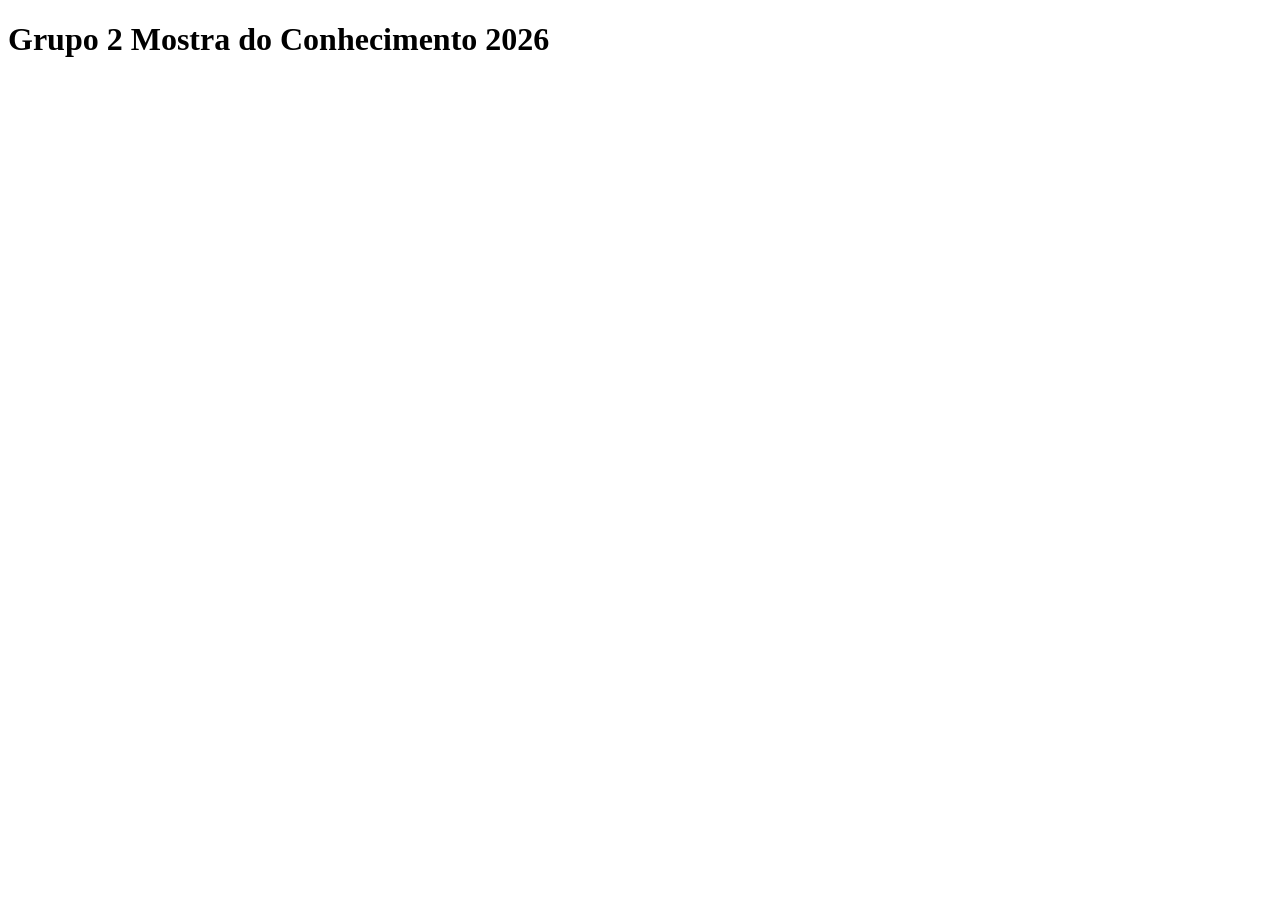
==== index.html @ dd2fbd64 "Add files via upload" ====
<!DOCTYPE html>
<html lang="en">
<head>
    <meta charset="UTF-8">
    <meta name="viewport" content="width=device-width, initial-scale=1.0">
    <title>Grupo 2 Mostra Do Conhecimento 2026</title>
</head>
<body>
    <h1>Grupo 2 Mostra do Conhecimento 2026</h1>
    
</body>
</html>
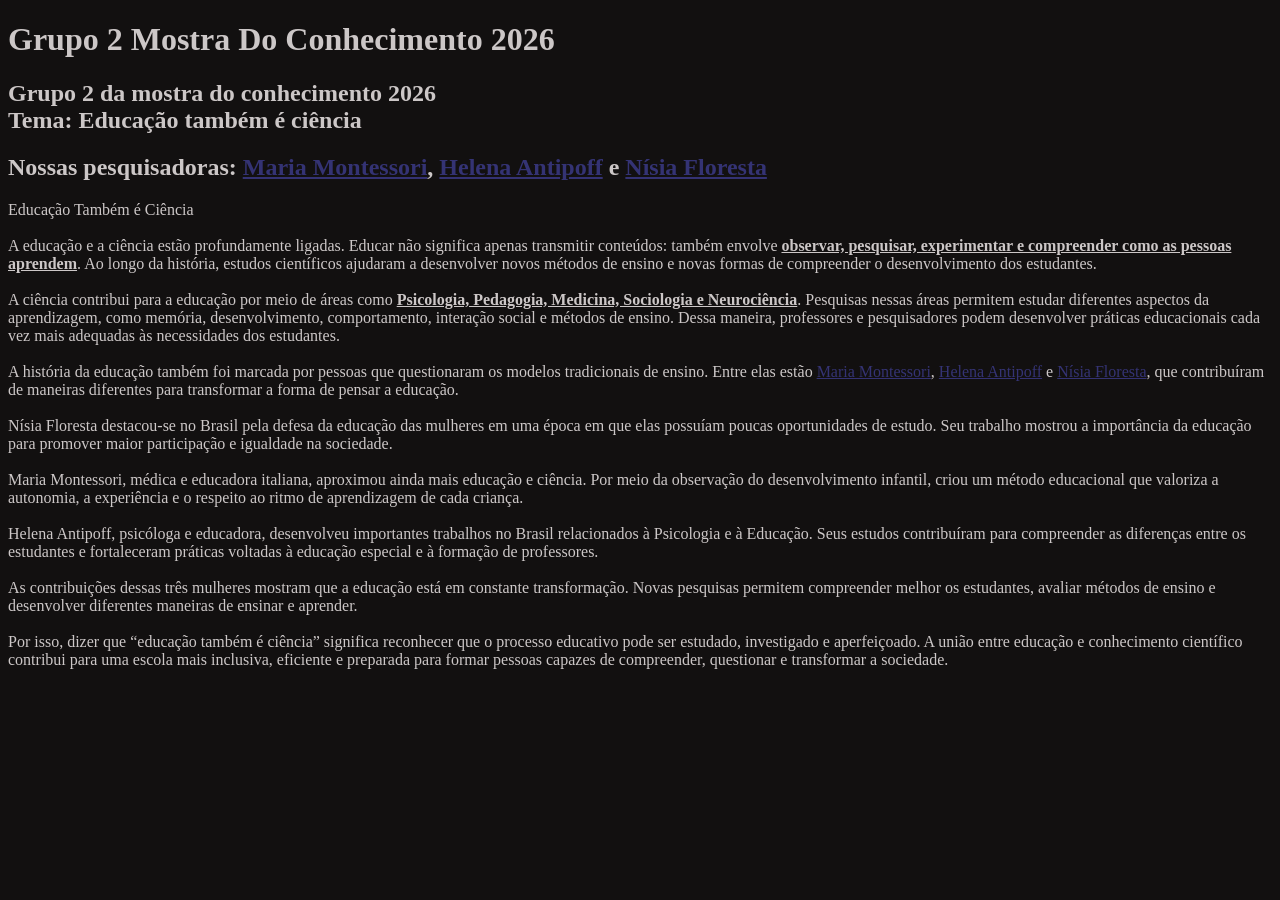
==== commit a3646413: "Add files via upload" ====
--- a/index.html
+++ b/index.html
@@ -1,12 +1,33 @@
 <!DOCTYPE html>
-<html lang="en">
+<html lang="pt-BR">
 <head>
     <meta charset="UTF-8">
     <meta name="viewport" content="width=device-width, initial-scale=1.0">
+    <link rel="stylesheet" href="style.css">
     <title>Grupo 2 Mostra Do Conhecimento 2026</title>
 </head>
 <body>
-    <h1>Grupo 2 Mostra do Conhecimento 2026</h1>
     
+    <h1>Grupo 2 Mostra Do Conhecimento 2026</h1>
+    <h2>Grupo 2 da mostra do conhecimento 2026 <br> Tema: Educação também é ciência</h2>
+    <h2>Nossas pesquisadoras: <a href="Maria.html" target="_self">Maria Montessori</a>, <a href="Helena.html" target="_self">Helena Antipoff</a> e <a href="Nisia.html" target="_self">Nísia Floresta</a></h2>
+    <p>Educação Também é Ciência<br>
+<br>
+A educação e a ciência estão profundamente ligadas. Educar não significa apenas transmitir conteúdos: também envolve <u><strong>observar, pesquisar, experimentar e compreender como as pessoas aprendem</strong></u>. Ao longo da história, estudos científicos ajudaram a desenvolver novos métodos de ensino e novas formas de compreender o desenvolvimento dos estudantes.
+<br><br>
+A ciência contribui para a educação por meio de áreas como <strong><u>Psicologia, Pedagogia, Medicina, Sociologia e Neurociência</u></strong>. Pesquisas nessas áreas permitem estudar diferentes aspectos da aprendizagem, como memória, desenvolvimento, comportamento, interação social e métodos de ensino. Dessa maneira, professores e pesquisadores podem desenvolver práticas educacionais cada vez mais adequadas às necessidades dos estudantes.
+<br><br>
+A história da educação também foi marcada por pessoas que questionaram os modelos tradicionais de ensino. Entre elas estão <a href="Maria.html" target="_self">Maria Montessori</a>, <a href="Helena.html" target="_self">Helena Antipoff</a> e <a href="Nisia.html" target="_self">Nísia Floresta</a>, que contribuíram de maneiras diferentes para transformar a forma de pensar a educação.
+<br><br>
+Nísia Floresta destacou-se no Brasil pela defesa da educação das mulheres em uma época em que elas possuíam poucas oportunidades de estudo. Seu trabalho mostrou a importância da educação para promover maior participação e igualdade na sociedade.
+<br><br>
+Maria Montessori, médica e educadora italiana, aproximou ainda mais educação e ciência. Por meio da observação do desenvolvimento infantil, criou um método educacional que valoriza a autonomia, a experiência e o respeito ao ritmo de aprendizagem de cada criança.
+<br><br>
+Helena Antipoff, psicóloga e educadora, desenvolveu importantes trabalhos no Brasil relacionados à Psicologia e à Educação. Seus estudos contribuíram para compreender as diferenças entre os estudantes e fortaleceram práticas voltadas à educação especial e à formação de professores.
+<br><br>
+As contribuições dessas três mulheres mostram que a educação está em constante transformação. Novas pesquisas permitem compreender melhor os estudantes, avaliar métodos de ensino e desenvolver diferentes maneiras de ensinar e aprender.
+<br><br>
+Por isso, dizer que “educação também é ciência” significa reconhecer que o processo educativo pode ser estudado, investigado e aperfeiçoado. A união entre educação e conhecimento científico contribui para uma escola mais inclusiva, eficiente e preparada para formar pessoas capazes de compreender, questionar e transformar a sociedade.
+</p>
 </body>
-</html>+</html>
--- a/style.css
+++ b/style.css
@@ -0,0 +1,18 @@
+@charset "UTF-8";
+
+body{
+    background-color: rgba(14, 12, 12, 0.979);
+}
+p{
+    color: rgba(236, 231, 231, 0.856);
+}
+    
+h1{
+    color: rgba(236, 231, 231, 0.856);
+}
+h2{
+    color: rgba(236, 231, 231, 0.856);
+}
+a{
+    color: rgba(58, 57, 133, 0.856);
+}
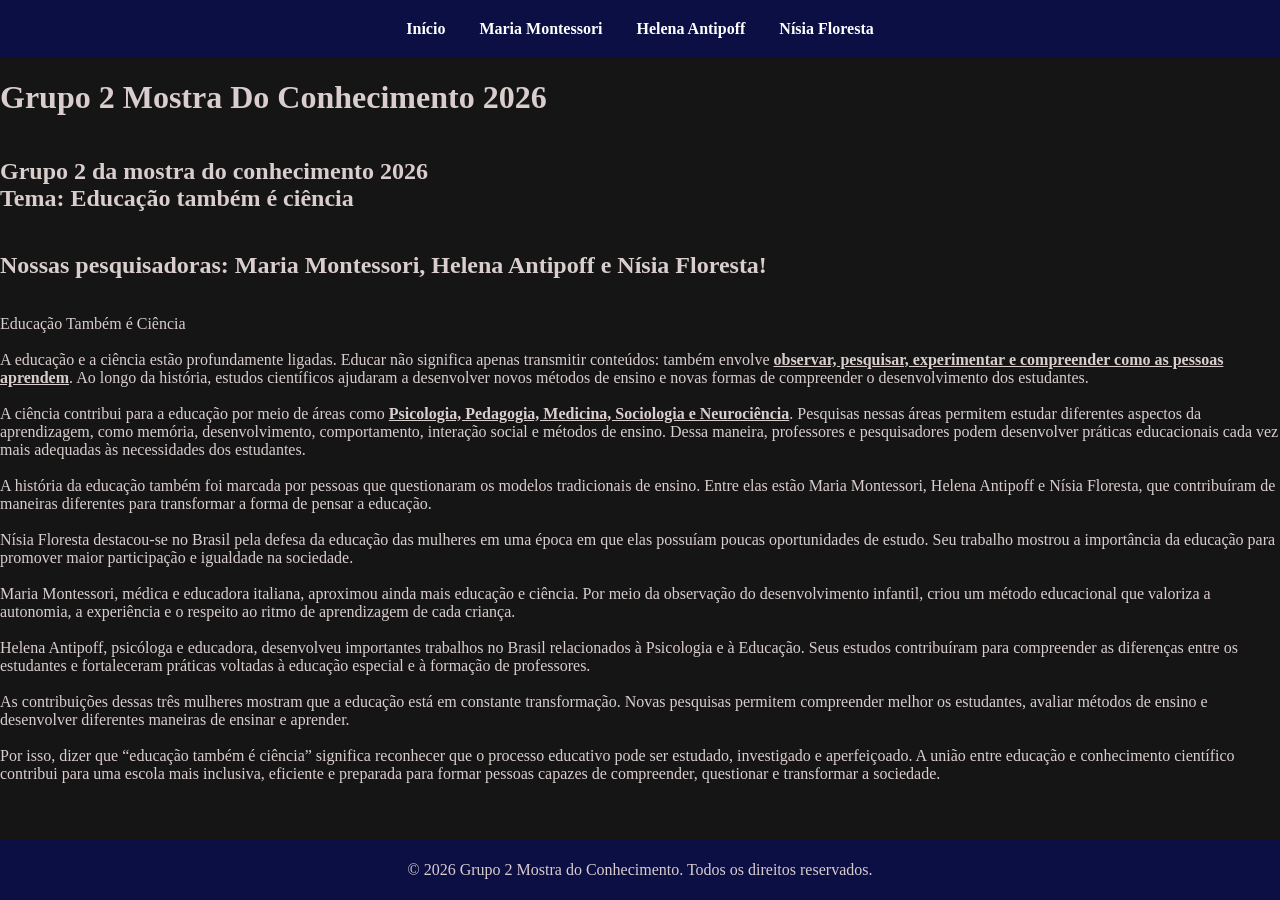
==== commit 816268e9: "Add files via upload" ====
--- a/index.html
+++ b/index.html
@@ -4,20 +4,28 @@
     <meta charset="UTF-8">
     <meta name="viewport" content="width=device-width, initial-scale=1.0">
     <link rel="stylesheet" href="style.css">
+    <link rel="icon" type="image/png" sizes="16x16"  href="/favicons/favicon-16x16.png">
+<meta name="msapplication-TileColor" content="#ffffff">
+<meta name="theme-color" content="#ffffff"  >
     <title>Grupo 2 Mostra Do Conhecimento 2026</title>
 </head>
 <body>
-    
+    <nav class="barra-topo">     
+            <a href="index.html">Início</a>
+            <a href="Maria.html">Maria Montessori</a>
+            <a href="Helena.html">Helena Antipoff</a>
+            <a href="Nisia.html">Nísia Floresta</a>
+</nav>
     <h1>Grupo 2 Mostra Do Conhecimento 2026</h1>
     <h2>Grupo 2 da mostra do conhecimento 2026 <br> Tema: Educação também é ciência</h2>
-    <h2>Nossas pesquisadoras: <a href="Maria.html" target="_self">Maria Montessori</a>, <a href="Helena.html" target="_self">Helena Antipoff</a> e <a href="Nisia.html" target="_self">Nísia Floresta</a></h2>
+    <h2>Nossas pesquisadoras: Maria Montessori, Helena Antipoff e Nísia Floresta!</h2>
     <p>Educação Também é Ciência<br>
 <br>
 A educação e a ciência estão profundamente ligadas. Educar não significa apenas transmitir conteúdos: também envolve <u><strong>observar, pesquisar, experimentar e compreender como as pessoas aprendem</strong></u>. Ao longo da história, estudos científicos ajudaram a desenvolver novos métodos de ensino e novas formas de compreender o desenvolvimento dos estudantes.
 <br><br>
 A ciência contribui para a educação por meio de áreas como <strong><u>Psicologia, Pedagogia, Medicina, Sociologia e Neurociência</u></strong>. Pesquisas nessas áreas permitem estudar diferentes aspectos da aprendizagem, como memória, desenvolvimento, comportamento, interação social e métodos de ensino. Dessa maneira, professores e pesquisadores podem desenvolver práticas educacionais cada vez mais adequadas às necessidades dos estudantes.
 <br><br>
-A história da educação também foi marcada por pessoas que questionaram os modelos tradicionais de ensino. Entre elas estão <a href="Maria.html" target="_self">Maria Montessori</a>, <a href="Helena.html" target="_self">Helena Antipoff</a> e <a href="Nisia.html" target="_self">Nísia Floresta</a>, que contribuíram de maneiras diferentes para transformar a forma de pensar a educação.
+A história da educação também foi marcada por pessoas que questionaram os modelos tradicionais de ensino. Entre elas estão Maria Montessori, Helena Antipoff e Nísia Floresta, que contribuíram de maneiras diferentes para transformar a forma de pensar a educação.
 <br><br>
 Nísia Floresta destacou-se no Brasil pela defesa da educação das mulheres em uma época em que elas possuíam poucas oportunidades de estudo. Seu trabalho mostrou a importância da educação para promover maior participação e igualdade na sociedade.
 <br><br>
@@ -29,5 +37,11 @@
 <br><br>
 Por isso, dizer que “educação também é ciência” significa reconhecer que o processo educativo pode ser estudado, investigado e aperfeiçoado. A união entre educação e conhecimento científico contribui para uma escola mais inclusiva, eficiente e preparada para formar pessoas capazes de compreender, questionar e transformar a sociedade.
 </p>
+<div class="area-final">
+<footer>
+    <p>© 2026 Grupo 2 Mostra do Conhecimento. Todos os direitos reservados.</p>
+</footer>
+</div>
 </body>
+
 </html>
--- a/style.css
+++ b/style.css
@@ -1,18 +1,97 @@
 @charset "UTF-8";
 
 body{
-    background-color: rgba(14, 12, 12, 0.979);
+    min-height: 100vh;
+    margin: 0;
+    background-color: rgb(21, 21, 22);
+    display: flex;
+    flex-direction: column;
 }
 p{
-    color: rgba(236, 231, 231, 0.856);
+    color: rgb(218, 205, 205);
+    
 }
     
 h1{
-    color: rgba(236, 231, 231, 0.856);
+    color: rgb(218, 205, 205);
 }
 h2{
-    color: rgba(236, 231, 231, 0.856);
+    color: rgb(218, 205, 205);
 }
-a{
-    color: rgba(58, 57, 133, 0.856);
+
+img{
+    border-radius: 15px;
+}
+
+.perfil {
+    width: 100%;
+    margin: 30px 0;
+    padding: 0 20px;
+    box-sizing: border-box;
+}
+
+.perfil::after {
+    content: "";
+    display: block;
+    clear: both;
+}
+
+.perfil img {
+    width: 100%;
+    height: auto;
+    max-width: 230px;
+    float: left;
+    margin: 0 30px 15px 0;
+}
+
+.texto {
+    min-width: 0;
+}
+
+@media (max-width: 600px) {
+    .perfil img {
+        width: min(230px, 100%);
+        float: none;
+        margin: 0 auto;
+        display: block;
+    }
+}
+
+
+footer {
+    width: 100%;
+    min-height: 60px;
+    margin-top: 0;
+    background-color: rgba(2, 10, 121, 0.466);
+    color: white;
+    display: flex;
+    align-items: center;
+    justify-content: center;
+    box-sizing: border-box;
+}
+
+.area-final {
+    width: 100%;
+    margin-top: auto;
+}
+
+.rodape-link {
+    color: white;
+    display: block;
+    margin: 0 0 16px;
+    text-align: center;
+}
+
+   .barra-topo {
+    background-color: rgba(2, 10, 121, 0.466);
+    padding: 20px;
+    text-align: center;
+}
+
+.barra-topo a {
+    color: white;
+    text-decoration: none;
+    margin: 15px;
+    font-weight: bold;
+    
 }
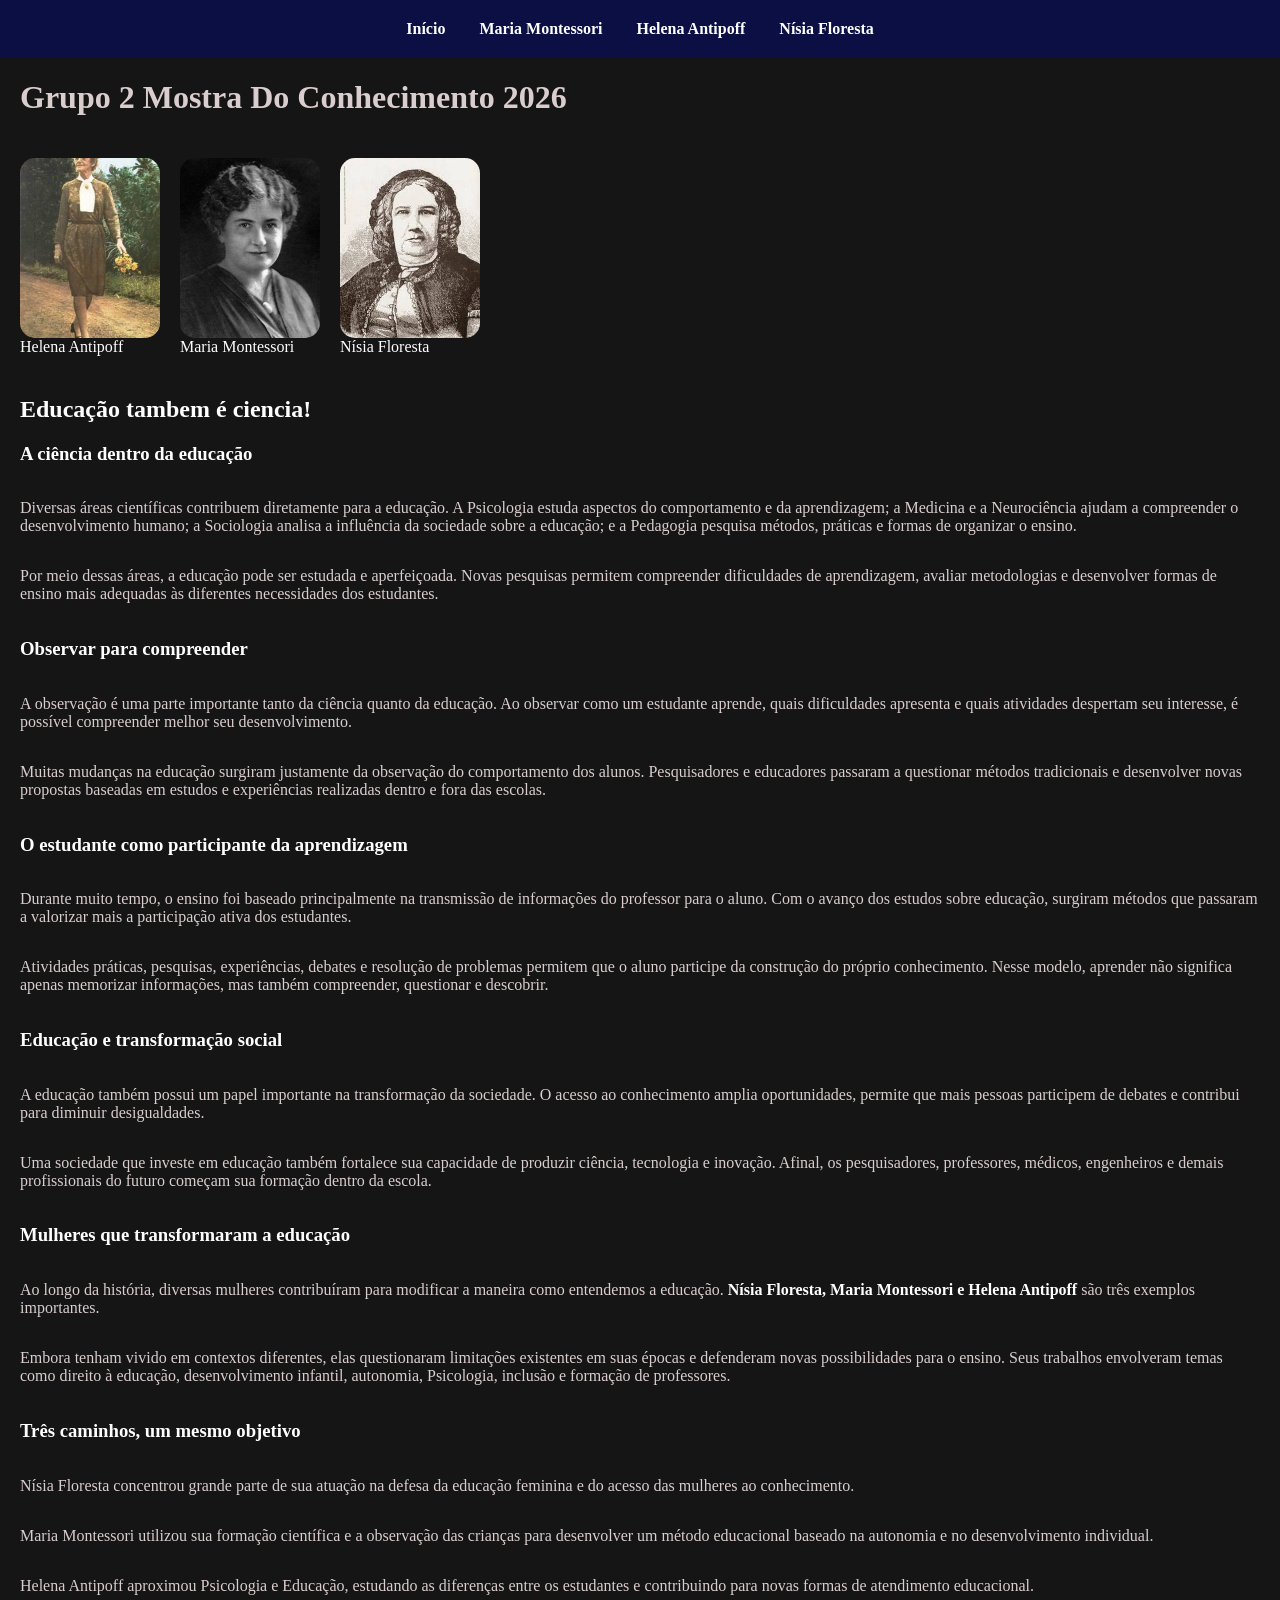
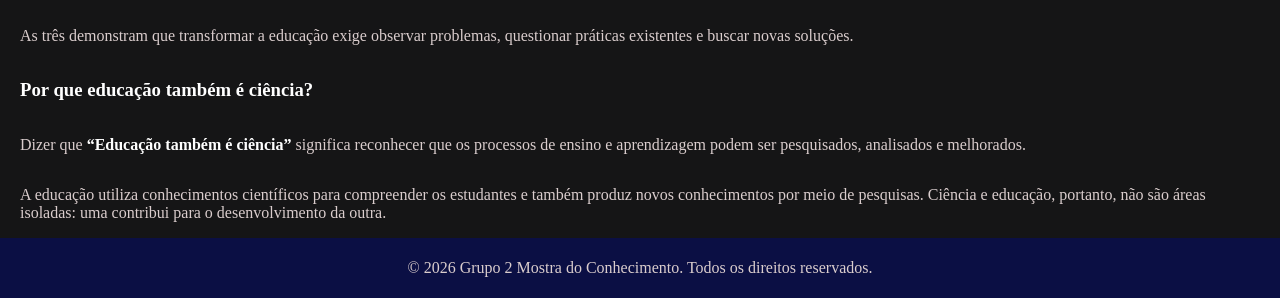
==== commit 4735506a: "Add files via upload" ====
--- a/index.html
+++ b/index.html
@@ -17,26 +17,71 @@
             <a href="Nisia.html">Nísia Floresta</a>
 </nav>
     <h1>Grupo 2 Mostra Do Conhecimento 2026</h1>
-    <h2>Grupo 2 da mostra do conhecimento 2026 <br> Tema: Educação também é ciência</h2>
-    <h2>Nossas pesquisadoras: Maria Montessori, Helena Antipoff e Nísia Floresta!</h2>
-    <p>Educação Também é Ciência<br>
-<br>
-A educação e a ciência estão profundamente ligadas. Educar não significa apenas transmitir conteúdos: também envolve <u><strong>observar, pesquisar, experimentar e compreender como as pessoas aprendem</strong></u>. Ao longo da história, estudos científicos ajudaram a desenvolver novos métodos de ensino e novas formas de compreender o desenvolvimento dos estudantes.
-<br><br>
-A ciência contribui para a educação por meio de áreas como <strong><u>Psicologia, Pedagogia, Medicina, Sociologia e Neurociência</u></strong>. Pesquisas nessas áreas permitem estudar diferentes aspectos da aprendizagem, como memória, desenvolvimento, comportamento, interação social e métodos de ensino. Dessa maneira, professores e pesquisadores podem desenvolver práticas educacionais cada vez mais adequadas às necessidades dos estudantes.
-<br><br>
-A história da educação também foi marcada por pessoas que questionaram os modelos tradicionais de ensino. Entre elas estão Maria Montessori, Helena Antipoff e Nísia Floresta, que contribuíram de maneiras diferentes para transformar a forma de pensar a educação.
-<br><br>
-Nísia Floresta destacou-se no Brasil pela defesa da educação das mulheres em uma época em que elas possuíam poucas oportunidades de estudo. Seu trabalho mostrou a importância da educação para promover maior participação e igualdade na sociedade.
-<br><br>
-Maria Montessori, médica e educadora italiana, aproximou ainda mais educação e ciência. Por meio da observação do desenvolvimento infantil, criou um método educacional que valoriza a autonomia, a experiência e o respeito ao ritmo de aprendizagem de cada criança.
-<br><br>
-Helena Antipoff, psicóloga e educadora, desenvolveu importantes trabalhos no Brasil relacionados à Psicologia e à Educação. Seus estudos contribuíram para compreender as diferenças entre os estudantes e fortaleceram práticas voltadas à educação especial e à formação de professores.
-<br><br>
-As contribuições dessas três mulheres mostram que a educação está em constante transformação. Novas pesquisas permitem compreender melhor os estudantes, avaliar métodos de ensino e desenvolver diferentes maneiras de ensinar e aprender.
-<br><br>
-Por isso, dizer que “educação também é ciência” significa reconhecer que o processo educativo pode ser estudado, investigado e aperfeiçoado. A união entre educação e conhecimento científico contribui para uma escola mais inclusiva, eficiente e preparada para formar pessoas capazes de compreender, questionar e transformar a sociedade.
-</p>
+    <div class="galeria-inicial">
+        <figure>
+            <img src="Helena.jpg" alt="Helena Antipoff">
+            <figcaption>Helena Antipoff</figcaption>
+        </figure>
+        <figure>
+            <img src="Maria.jpg" alt="Maria Montessori">
+            <figcaption>Maria Montessori</figcaption>
+        </figure>
+        <figure>
+            <img src="Nisia.jpg" alt="Nísia Floresta">
+            <figcaption>Nísia Floresta</figcaption>
+        </figure>
+    </div>
+
+    <strong>
+        <h2 class="sobrepor">Educação tambem é ciencia!</h2> 
+        <h3>A ciência dentro da educação</h3>
+   </strong>
+
+    <p>Diversas áreas científicas contribuem diretamente para a educação. A Psicologia estuda aspectos do comportamento e da aprendizagem; a Medicina e a Neurociência ajudam a compreender o desenvolvimento humano; a Sociologia analisa a influência da sociedade sobre a educação; e a Pedagogia pesquisa métodos, práticas e formas de organizar o ensino.</p>
+    <p>Por meio dessas áreas, a educação pode ser estudada e aperfeiçoada. Novas pesquisas permitem compreender dificuldades de aprendizagem, avaliar metodologias e desenvolver formas de ensino mais adequadas às diferentes necessidades dos estudantes.</p>
+
+    <h3>Observar para compreender</h3>
+
+    <p>A observação é uma parte importante tanto da ciência quanto da educação. Ao observar como um estudante aprende, quais dificuldades apresenta e quais atividades despertam seu interesse, é possível compreender melhor seu desenvolvimento.</p>
+
+    <p>Muitas mudanças na educação surgiram justamente da observação do comportamento dos alunos. Pesquisadores e educadores passaram a questionar métodos tradicionais e desenvolver novas propostas baseadas em estudos e experiências realizadas dentro e fora das escolas.</p>
+
+    <h3>O estudante como participante da aprendizagem</h3>
+
+    <p>Durante muito tempo, o ensino foi baseado principalmente na transmissão de informações do professor para o aluno. Com o avanço dos estudos sobre educação, surgiram métodos que passaram a valorizar mais a participação ativa dos estudantes.</p>
+
+    <p>Atividades práticas, pesquisas, experiências, debates e resolução de problemas permitem que o aluno participe da construção do próprio conhecimento. Nesse modelo, aprender não significa apenas memorizar informações, mas também compreender, questionar e descobrir.</p>
+
+    <h3>Educação e transformação social</h3>
+
+    <p>A educação também possui um papel importante na transformação da sociedade. O acesso ao conhecimento amplia oportunidades, permite que mais pessoas participem de debates e contribui para diminuir desigualdades.</p>
+    
+    <p>Uma sociedade que investe em educação também fortalece sua capacidade de produzir ciência, tecnologia e inovação. Afinal, os pesquisadores, professores, médicos, engenheiros e demais profissionais do futuro começam sua formação dentro da escola.</p>
+
+   <h3>Mulheres que transformaram a educação</h3>
+
+   <p>Ao longo da história, diversas mulheres contribuíram para modificar a maneira como entendemos a educação. <strong>Nísia Floresta, Maria Montessori e Helena Antipoff</strong> são três exemplos importantes.</p>
+
+   <p>Embora tenham vivido em contextos diferentes, elas questionaram limitações existentes em suas épocas e defenderam novas possibilidades para o ensino. Seus trabalhos envolveram temas como direito à educação, desenvolvimento infantil, autonomia, Psicologia, inclusão e formação de professores.</p>
+
+   <h3>Três caminhos, um mesmo objetivo</h3>
+
+   <p>Nísia Floresta concentrou grande parte de sua atuação na defesa da educação feminina e do acesso das mulheres ao conhecimento.</p>
+
+   <p>Maria Montessori utilizou sua formação científica e a observação das crianças para desenvolver um método educacional baseado na autonomia e no desenvolvimento individual.</p>
+
+   <p>Helena Antipoff aproximou Psicologia e Educação, estudando as diferenças entre os estudantes e contribuindo para novas formas de atendimento educacional.</p>
+
+   <p>As três demonstram que transformar a educação exige observar problemas, questionar práticas existentes e buscar novas soluções.</p>
+
+   <h3>Por que educação também é ciência?</h3>
+   
+   <p>Dizer que <strong>“Educação também é ciência”</strong> significa reconhecer que os processos de ensino e aprendizagem podem ser pesquisados, analisados e melhorados.</p>
+
+   <p>A educação utiliza conhecimentos científicos para compreender os estudantes e também produz novos conhecimentos por meio de pesquisas. Ciência e educação, portanto, não são áreas isoladas: uma contribui para o desenvolvimento da outra.</p>
+
+
+
 <div class="area-final">
 <footer>
     <p>© 2026 Grupo 2 Mostra do Conhecimento. Todos os direitos reservados.</p>
--- a/style.css
+++ b/style.css
@@ -9,18 +9,62 @@
 }
 p{
     color: rgb(218, 205, 205);
+    margin-left: 20px;
+    margin-right: 20px;
     
 }
     
 h1{
     color: rgb(218, 205, 205);
+    margin-left: 20px;
+    margin-right: 20px;
 }
 h2{
     color: rgb(218, 205, 205);
+    margin-left: 20px;
+    margin-right: 20px;
+}
+h3{
+    color: white;
+    margin-left: 20px;
+    margin-right: 20px;
+}
+
+strong{
+    color: white;
+    
+}
+
+.sobrepor{
+    color:white;
 }
 
 img{
     border-radius: 15px;
+}
+
+.galeria-inicial {
+    display: flex;
+    flex-wrap: wrap;
+    gap: 20px;
+    padding: 20px;
+}
+
+.galeria-inicial figure {
+    flex: 0 0 140px;
+    width: 140px;
+    max-width: 140px;
+    margin: 0;
+    color: white;
+    text-align: left;
+}
+
+.galeria-inicial img {
+    display: block;
+    width: 140px;
+    height: 180px;
+    max-width: 100%;
+    object-fit: cover;
 }
 
 .perfil {
@@ -48,7 +92,17 @@
     min-width: 0;
 }
 
+.perfil .texto p {
+    margin-left: 0;
+    margin-right: 0;
+}
+
 @media (max-width: 600px) {
+    .galeria-inicial figure {
+        width: min(100%, 140px);
+        max-width: 140px;
+    }
+
     .perfil img {
         width: min(230px, 100%);
         float: none;
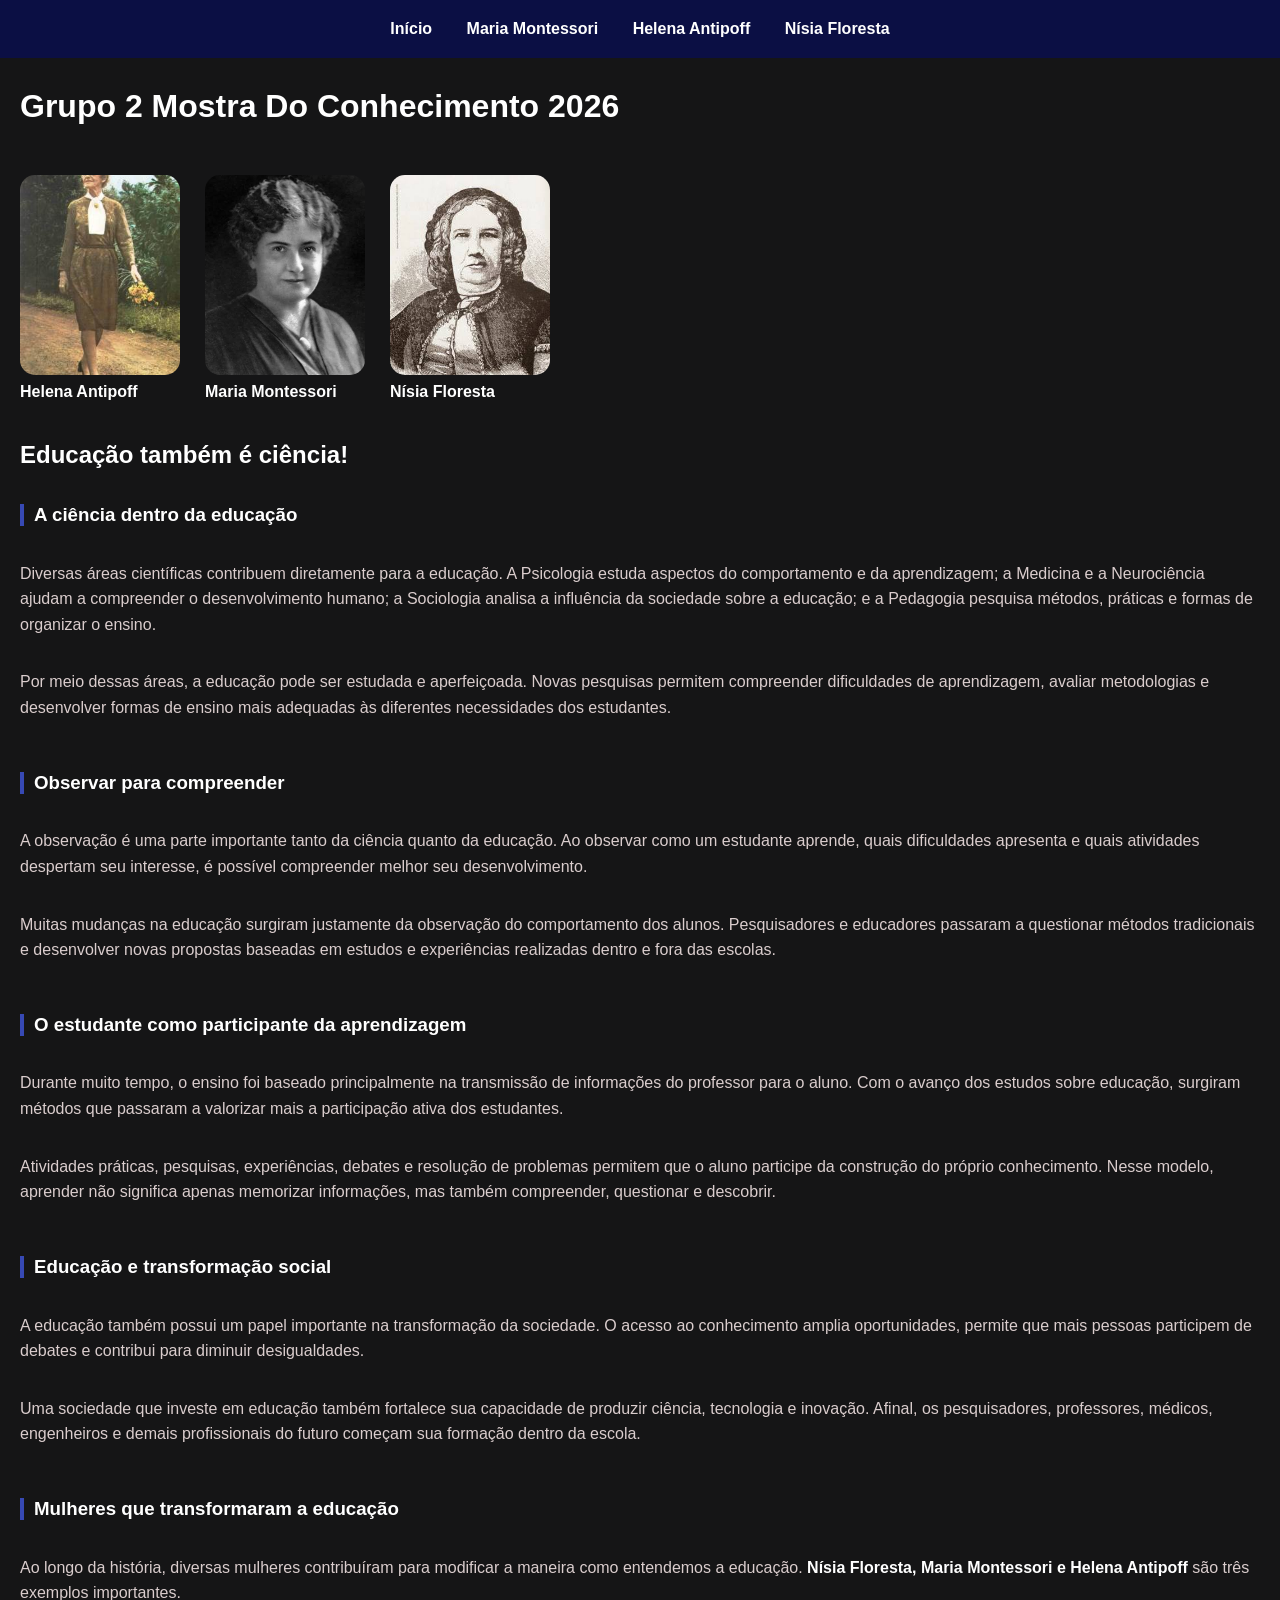
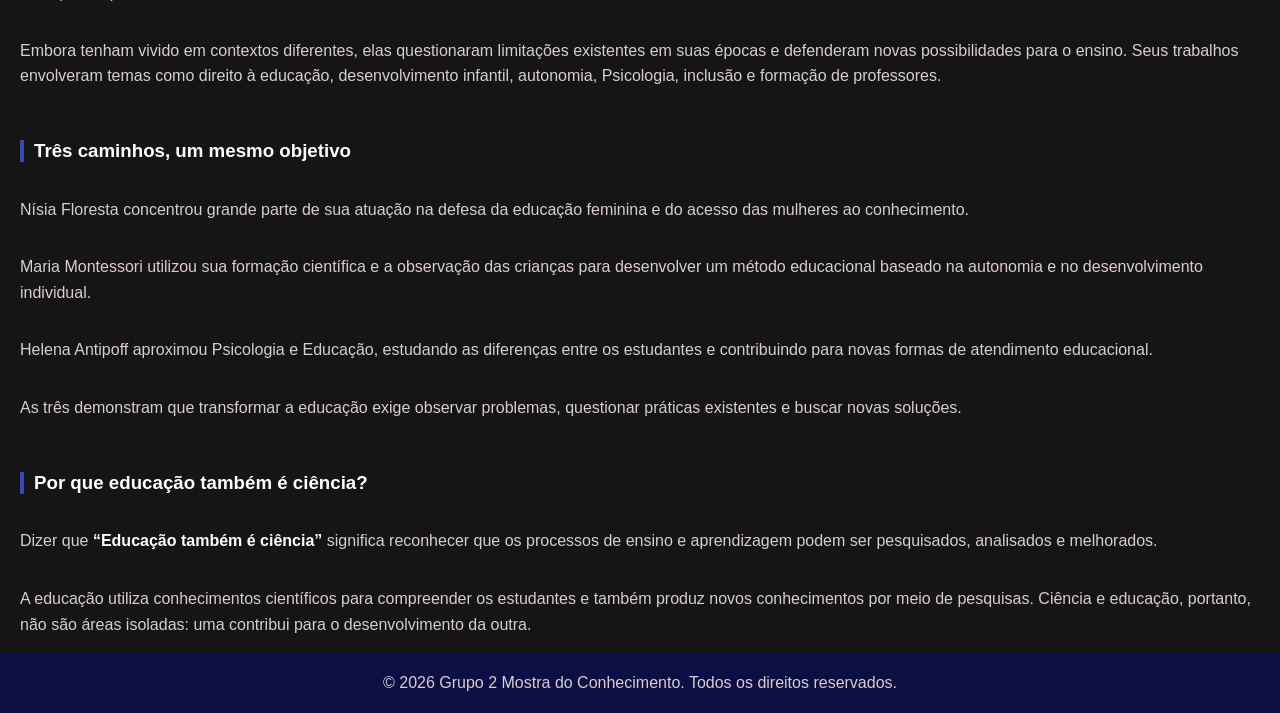
==== commit 86a7e564: "Add files via upload" ====
--- a/index.html
+++ b/index.html
@@ -33,7 +33,7 @@
     </div>
 
     <strong>
-        <h2 class="sobrepor">Educação tambem é ciencia!</h2> 
+        <h2 class="sobrepor">Educação também é ciência!</h2> 
         <h3>A ciência dentro da educação</h3>
    </strong>
 
--- a/style.css
+++ b/style.css
@@ -1,59 +1,70 @@
 @charset "UTF-8";
 
-body{
+body {
     min-height: 100vh;
     margin: 0;
     background-color: rgb(21, 21, 22);
     display: flex;
     flex-direction: column;
+    font-family: Arial, sans-serif;
 }
-p{
+
+
+
+p {
     color: rgb(218, 205, 205);
     margin-left: 20px;
     margin-right: 20px;
-    
+    line-height: 1.6;
 }
-    
-h1{
+
+h1 {
+    color: white;
+    margin: 30px 20px;
+}
+
+h2 {
     color: rgb(218, 205, 205);
     margin-left: 20px;
     margin-right: 20px;
 }
-h2{
-    color: rgb(218, 205, 205);
-    margin-left: 20px;
-    margin-right: 20px;
-}
-h3{
+
+h3 {
     color: white;
     margin-left: 20px;
     margin-right: 20px;
+    margin-top: 35px;
+    border-left: 4px solid rgb(55, 73, 180);
+    padding-left: 10px;
 }
 
-strong{
+strong {
     color: white;
-    
 }
 
-.sobrepor{
-    color:white;
+.sobrepor {
+    color: white;
 }
 
-img{
+
+
+
+img {
     border-radius: 15px;
 }
+
+
+
 
 .galeria-inicial {
     display: flex;
     flex-wrap: wrap;
-    gap: 20px;
+    gap: 25px;
     padding: 20px;
 }
 
 .galeria-inicial figure {
-    flex: 0 0 140px;
-    width: 140px;
-    max-width: 140px;
+    width: 160px;
     margin: 0;
     color: white;
     text-align: left;
@@ -61,15 +72,23 @@
 
 .galeria-inicial img {
     display: block;
-    width: 140px;
-    height: 180px;
-    max-width: 100%;
+    width: 160px;
+    height: 200px;
     object-fit: cover;
+    margin-bottom: 8px;
 }
+
+.galeria-inicial figcaption {
+    font-weight: bold;
+    text-align: left;
+}
+
+
+
 
 .perfil {
     width: 100%;
-    margin: 30px 0;
+    margin: 20px 0;
     padding: 0 20px;
     box-sizing: border-box;
 }
@@ -90,27 +109,55 @@
 
 .texto {
     min-width: 0;
+    text-align: left;
 }
 
 .perfil .texto p {
     margin-left: 0;
     margin-right: 0;
+    text-align: left;
 }
 
-@media (max-width: 600px) {
-    .galeria-inicial figure {
-        width: min(100%, 140px);
-        max-width: 140px;
-    }
-
-    .perfil img {
-        width: min(230px, 100%);
-        float: none;
-        margin: 0 auto;
-        display: block;
-    }
+.perfil .texto h3 {
+    margin-left: 0;
+    margin-right: 0;
+    text-align: left;
 }
 
+
+
+
+.barra-topo {
+    background-color: rgba(2, 10, 121, 0.466);
+    padding: 20px;
+    text-align: center;
+}
+
+.barra-topo a {
+    color: white;
+    text-decoration: none;
+    margin: 15px;
+    font-weight: bold;
+}
+
+.barra-topo a:hover {
+    text-decoration: underline;
+}
+
+
+
+
+.area-final {
+    width: 100%;
+    margin-top: auto;
+}
+
+.rodape-link {
+    color: white;
+    display: block;
+    margin: 20px 0;
+    text-align: center;
+}
 
 footer {
     width: 100%;
@@ -124,28 +171,29 @@
     box-sizing: border-box;
 }
 
-.area-final {
-    width: 100%;
-    margin-top: auto;
-}
 
-.rodape-link {
-    color: white;
-    display: block;
-    margin: 0 0 16px;
-    text-align: center;
-}
 
-   .barra-topo {
-    background-color: rgba(2, 10, 121, 0.466);
-    padding: 20px;
-    text-align: center;
-}
 
-.barra-topo a {
-    color: white;
-    text-decoration: none;
-    margin: 15px;
-    font-weight: bold;
-    
+@media (max-width: 600px) {
+
+    .galeria-inicial figure {
+        width: 140px;
+    }
+
+    .galeria-inicial img {
+        width: 140px;
+        height: 180px;
+    }
+
+    .perfil img {
+        width: min(230px, 100%);
+        float: none;
+        margin: 0 0 25px 0;
+        display: block;
+    }
+
+    .barra-topo a {
+        display: inline-block;
+        margin: 8px;
+    }
 }
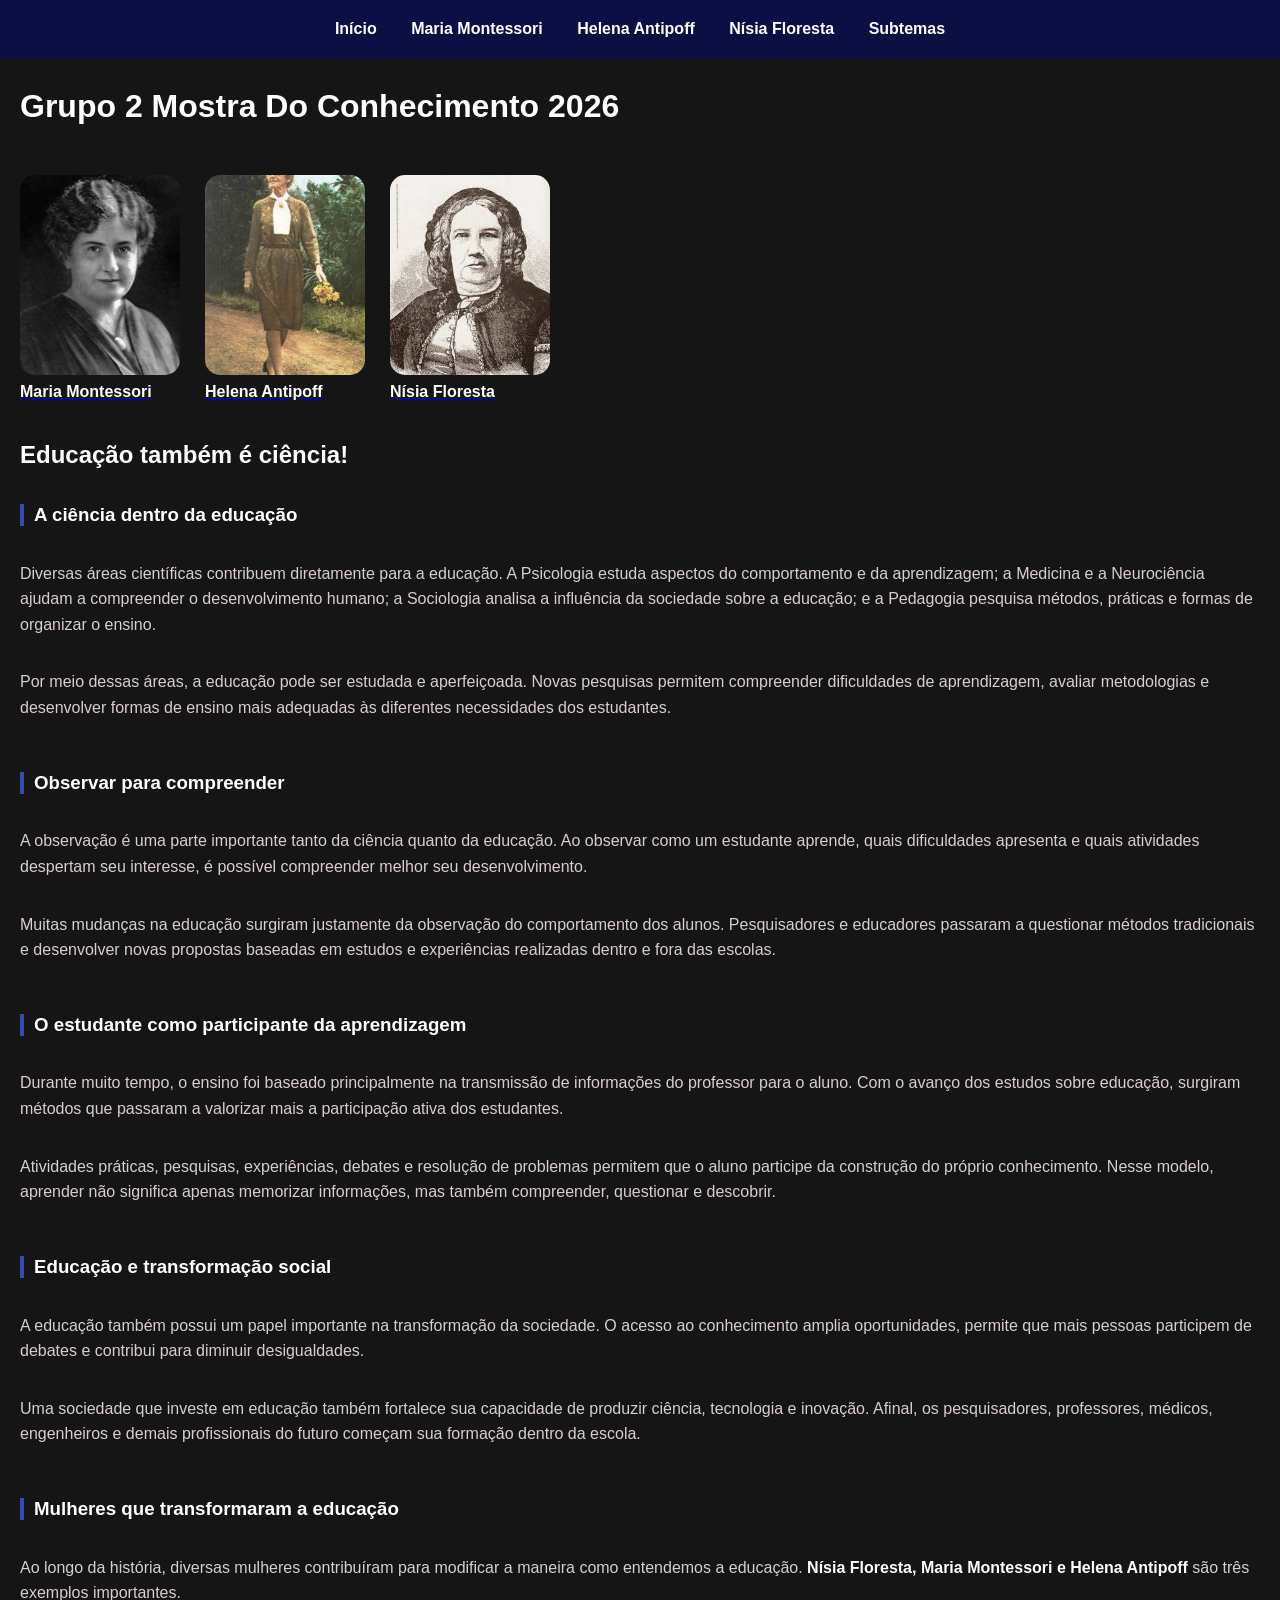
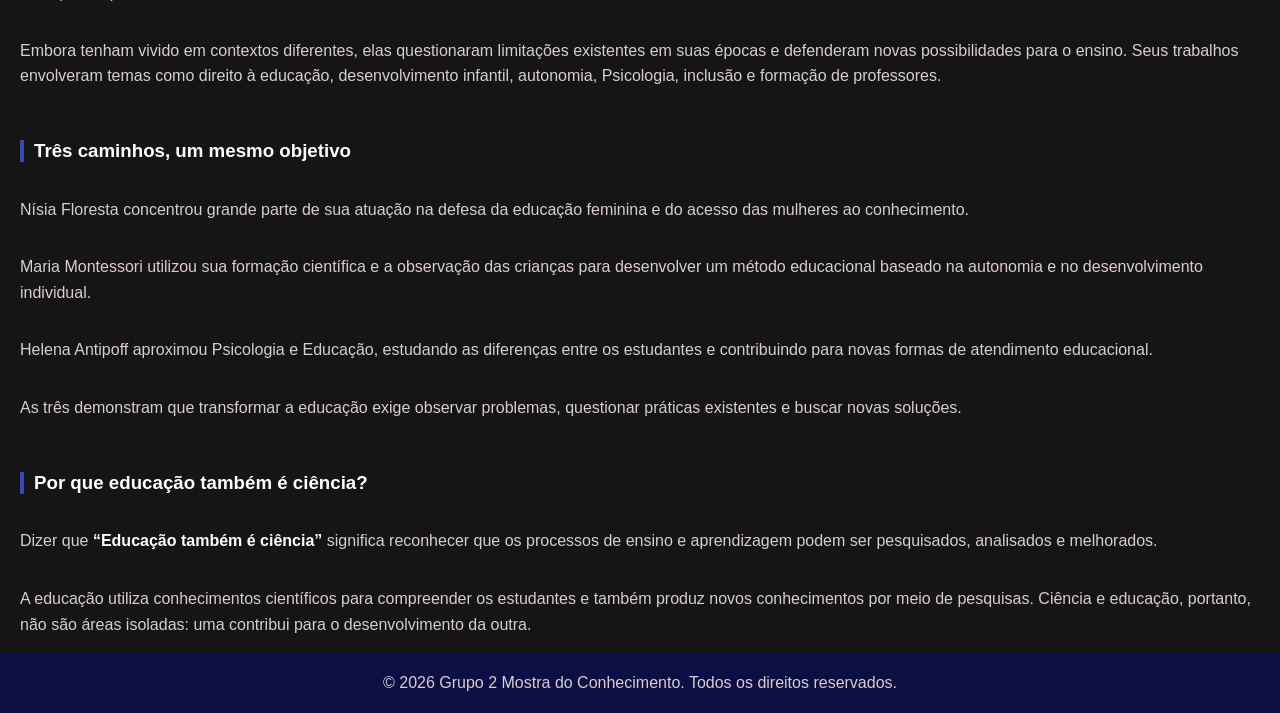
==== commit 2b36808a: "Add files via upload" ====
--- a/index.html
+++ b/index.html
@@ -15,20 +15,27 @@
             <a href="Maria.html">Maria Montessori</a>
             <a href="Helena.html">Helena Antipoff</a>
             <a href="Nisia.html">Nísia Floresta</a>
+            <a href="subtemas.html">Subtemas</a>
 </nav>
     <h1>Grupo 2 Mostra Do Conhecimento 2026</h1>
     <div class="galeria-inicial">
-        <figure>
-            <img src="Helena.jpg" alt="Helena Antipoff">
-            <figcaption>Helena Antipoff</figcaption>
+        
+      
+        <figure><a href="Maria.html">
+            
+                <img src="Maria.jpg" alt="Maria Montessori">
+                <figcaption>Maria Montessori</figcaption></a>
         </figure>
-        <figure>
-            <img src="Maria.jpg" alt="Maria Montessori">
-            <figcaption>Maria Montessori</figcaption>
-        </figure>
-        <figure>
-            <img src="Nisia.jpg" alt="Nísia Floresta">
-            <figcaption>Nísia Floresta</figcaption>
+       <figure><a href="Helena.html">
+            
+                <img src="Helena.jpg" alt="Helena Antipoff">
+                <figcaption>Helena Antipoff</figcaption></a>
+       </figure>
+        <figure><a href="Nisia.html">
+            
+                <img src="Nisia.jpg" alt="Nísia Floresta">
+                <figcaption>Nísia Floresta</figcaption>
+        </a>
         </figure>
     </div>
 
--- a/style.css
+++ b/style.css
@@ -53,7 +53,10 @@
     border-radius: 15px;
 }
 
-
+figcaption {
+    Color: white;
+
+}
 
 
 .galeria-inicial {
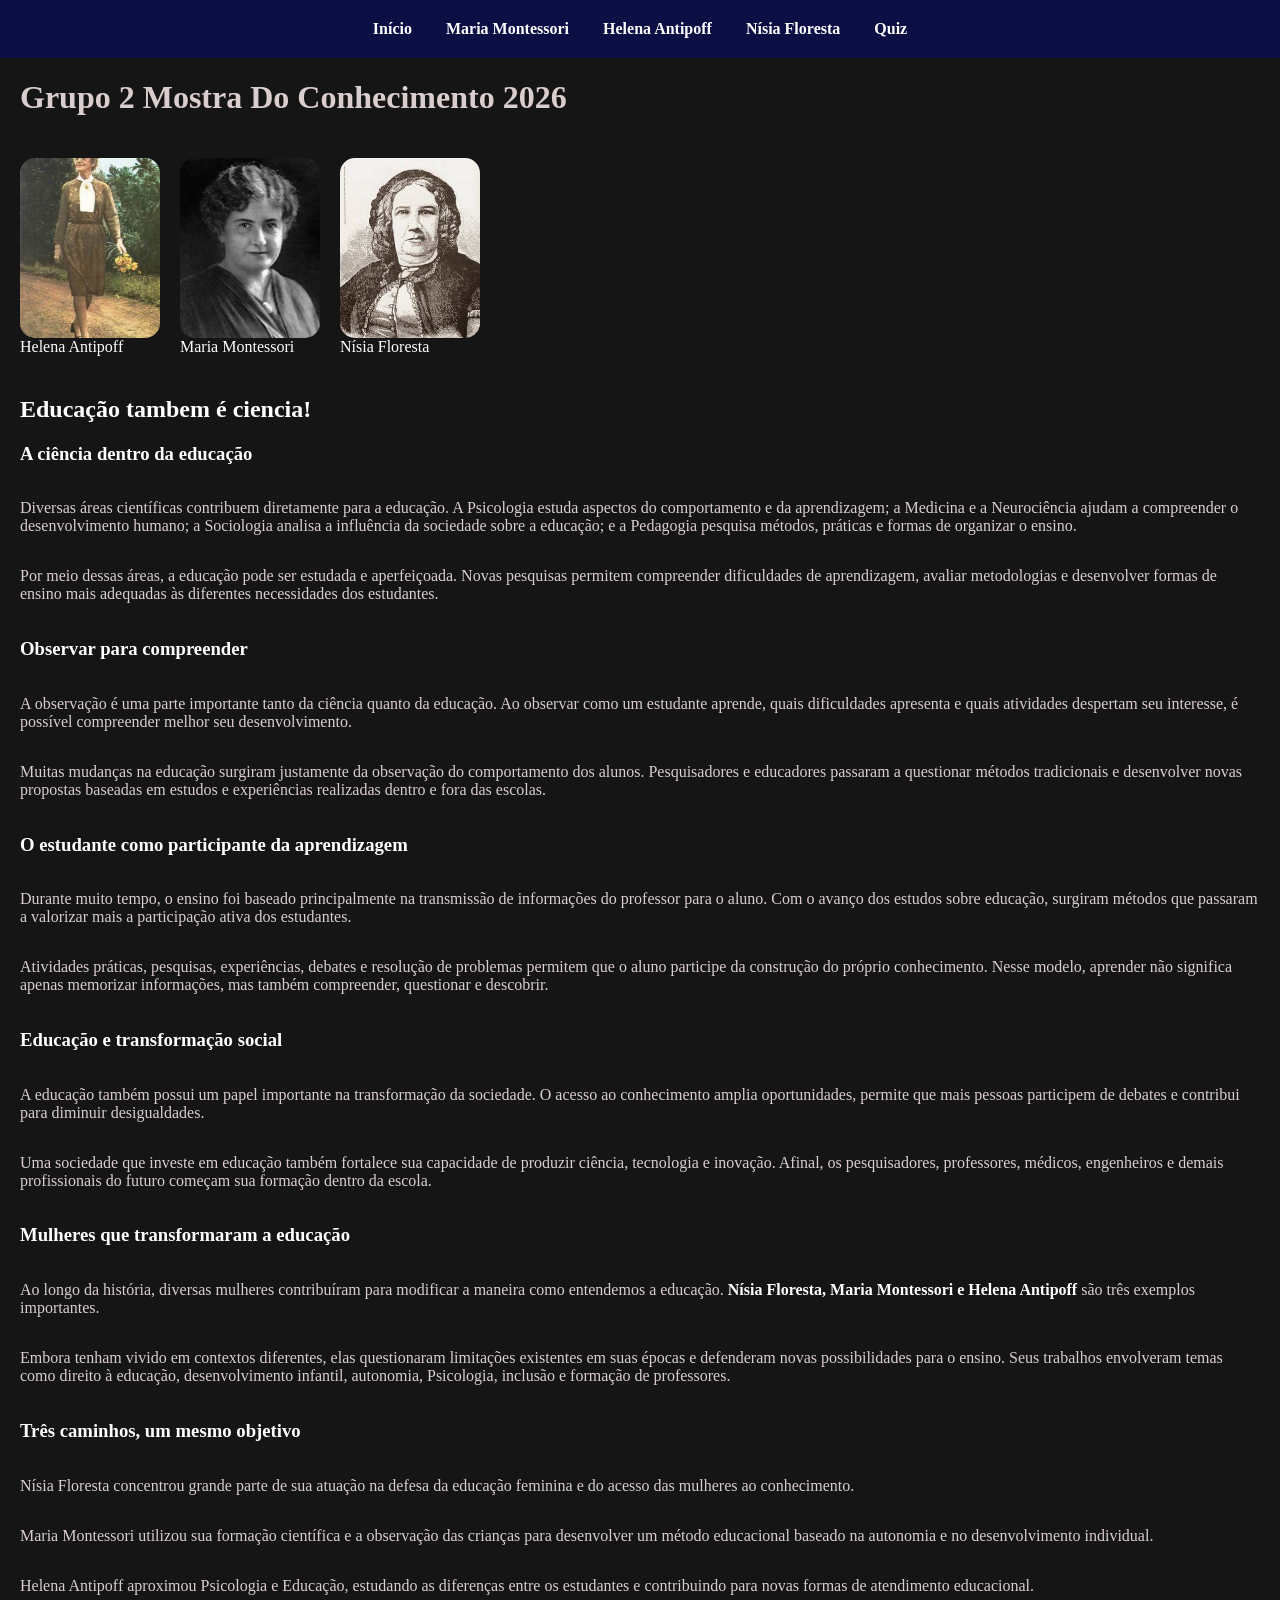
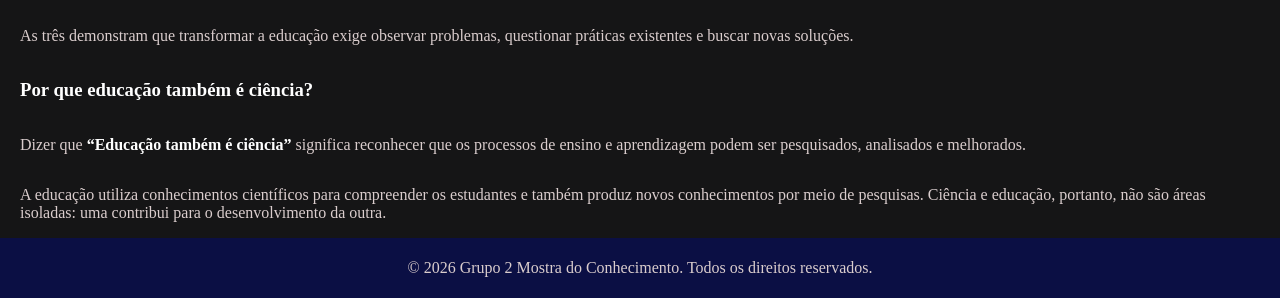
==== commit 2199902f: "Add files via upload" ====
--- a/index.html
+++ b/index.html
@@ -1,99 +1,93 @@
-<!DOCTYPE html>
-<html lang="pt-BR">
-<head>
-    <meta charset="UTF-8">
-    <meta name="viewport" content="width=device-width, initial-scale=1.0">
-    <link rel="stylesheet" href="style.css">
-    <link rel="icon" type="image/png" sizes="16x16"  href="/favicons/favicon-16x16.png">
-<meta name="msapplication-TileColor" content="#ffffff">
-<meta name="theme-color" content="#ffffff"  >
-    <title>Grupo 2 Mostra Do Conhecimento 2026</title>
-</head>
-<body>
-    <nav class="barra-topo">     
-            <a href="index.html">Início</a>
-            <a href="Maria.html">Maria Montessori</a>
-            <a href="Helena.html">Helena Antipoff</a>
-            <a href="Nisia.html">Nísia Floresta</a>
-            <a href="subtemas.html">Subtemas</a>
-</nav>
-    <h1>Grupo 2 Mostra Do Conhecimento 2026</h1>
-    <div class="galeria-inicial">
-        
-      
-        <figure><a href="Maria.html">
-            
-                <img src="Maria.jpg" alt="Maria Montessori">
-                <figcaption>Maria Montessori</figcaption></a>
-        </figure>
-       <figure><a href="Helena.html">
-            
-                <img src="Helena.jpg" alt="Helena Antipoff">
-                <figcaption>Helena Antipoff</figcaption></a>
-       </figure>
-        <figure><a href="Nisia.html">
-            
-                <img src="Nisia.jpg" alt="Nísia Floresta">
-                <figcaption>Nísia Floresta</figcaption>
-        </a>
-        </figure>
-    </div>
-
-    <strong>
-        <h2 class="sobrepor">Educação também é ciência!</h2> 
-        <h3>A ciência dentro da educação</h3>
-   </strong>
-
-    <p>Diversas áreas científicas contribuem diretamente para a educação. A Psicologia estuda aspectos do comportamento e da aprendizagem; a Medicina e a Neurociência ajudam a compreender o desenvolvimento humano; a Sociologia analisa a influência da sociedade sobre a educação; e a Pedagogia pesquisa métodos, práticas e formas de organizar o ensino.</p>
-    <p>Por meio dessas áreas, a educação pode ser estudada e aperfeiçoada. Novas pesquisas permitem compreender dificuldades de aprendizagem, avaliar metodologias e desenvolver formas de ensino mais adequadas às diferentes necessidades dos estudantes.</p>
-
-    <h3>Observar para compreender</h3>
-
-    <p>A observação é uma parte importante tanto da ciência quanto da educação. Ao observar como um estudante aprende, quais dificuldades apresenta e quais atividades despertam seu interesse, é possível compreender melhor seu desenvolvimento.</p>
-
-    <p>Muitas mudanças na educação surgiram justamente da observação do comportamento dos alunos. Pesquisadores e educadores passaram a questionar métodos tradicionais e desenvolver novas propostas baseadas em estudos e experiências realizadas dentro e fora das escolas.</p>
-
-    <h3>O estudante como participante da aprendizagem</h3>
-
-    <p>Durante muito tempo, o ensino foi baseado principalmente na transmissão de informações do professor para o aluno. Com o avanço dos estudos sobre educação, surgiram métodos que passaram a valorizar mais a participação ativa dos estudantes.</p>
-
-    <p>Atividades práticas, pesquisas, experiências, debates e resolução de problemas permitem que o aluno participe da construção do próprio conhecimento. Nesse modelo, aprender não significa apenas memorizar informações, mas também compreender, questionar e descobrir.</p>
-
-    <h3>Educação e transformação social</h3>
-
-    <p>A educação também possui um papel importante na transformação da sociedade. O acesso ao conhecimento amplia oportunidades, permite que mais pessoas participem de debates e contribui para diminuir desigualdades.</p>
-    
-    <p>Uma sociedade que investe em educação também fortalece sua capacidade de produzir ciência, tecnologia e inovação. Afinal, os pesquisadores, professores, médicos, engenheiros e demais profissionais do futuro começam sua formação dentro da escola.</p>
-
-   <h3>Mulheres que transformaram a educação</h3>
-
-   <p>Ao longo da história, diversas mulheres contribuíram para modificar a maneira como entendemos a educação. <strong>Nísia Floresta, Maria Montessori e Helena Antipoff</strong> são três exemplos importantes.</p>
-
-   <p>Embora tenham vivido em contextos diferentes, elas questionaram limitações existentes em suas épocas e defenderam novas possibilidades para o ensino. Seus trabalhos envolveram temas como direito à educação, desenvolvimento infantil, autonomia, Psicologia, inclusão e formação de professores.</p>
-
-   <h3>Três caminhos, um mesmo objetivo</h3>
-
-   <p>Nísia Floresta concentrou grande parte de sua atuação na defesa da educação feminina e do acesso das mulheres ao conhecimento.</p>
-
-   <p>Maria Montessori utilizou sua formação científica e a observação das crianças para desenvolver um método educacional baseado na autonomia e no desenvolvimento individual.</p>
-
-   <p>Helena Antipoff aproximou Psicologia e Educação, estudando as diferenças entre os estudantes e contribuindo para novas formas de atendimento educacional.</p>
-
-   <p>As três demonstram que transformar a educação exige observar problemas, questionar práticas existentes e buscar novas soluções.</p>
-
-   <h3>Por que educação também é ciência?</h3>
-   
-   <p>Dizer que <strong>“Educação também é ciência”</strong> significa reconhecer que os processos de ensino e aprendizagem podem ser pesquisados, analisados e melhorados.</p>
-
-   <p>A educação utiliza conhecimentos científicos para compreender os estudantes e também produz novos conhecimentos por meio de pesquisas. Ciência e educação, portanto, não são áreas isoladas: uma contribui para o desenvolvimento da outra.</p>
-
-
-
-<div class="area-final">
-<footer>
-    <p>© 2026 Grupo 2 Mostra do Conhecimento. Todos os direitos reservados.</p>
-</footer>
-</div>
-</body>
-
-</html>
+<!DOCTYPE html>
+<html lang="pt-BR">
+<head>
+    <meta charset="UTF-8">
+    <meta name="viewport" content="width=device-width, initial-scale=1.0">
+    <link rel="stylesheet" href="style.css">
+    <link rel="icon" type="image/png" sizes="16x16"  href="/favicons/favicon-16x16.png">
+<meta name="msapplication-TileColor" content="#ffffff">
+<meta name="theme-color" content="#ffffff"  >
+    <title>Grupo 2 Mostra Do Conhecimento 2026</title>
+</head>
+<body>
+    <nav class="barra-topo">     
+            <a href="index.html">Início</a>
+            <a href="Maria.html">Maria Montessori</a>
+            <a href="Helena.html">Helena Antipoff</a>
+            <a href="Nisia.html">Nísia Floresta</a>
+            <a href="quiz.html">Quiz</a>
+</nav>
+    <h1>Grupo 2 Mostra Do Conhecimento 2026</h1>
+    <div class="galeria-inicial">
+        <figure>
+            <img src="Helena.jpg" alt="Helena Antipoff">
+            <figcaption>Helena Antipoff</figcaption>
+        </figure>
+        <figure>
+            <img src="Maria.jpg" alt="Maria Montessori">
+            <figcaption>Maria Montessori</figcaption>
+        </figure>
+        <figure>
+            <img src="Nisia.jpg" alt="Nísia Floresta">
+            <figcaption>Nísia Floresta</figcaption>
+        </figure>
+    </div>
+
+    <strong>
+        <h2 class="sobrepor">Educação tambem é ciencia!</h2> 
+        <h3>A ciência dentro da educação</h3>
+   </strong>
+
+    <p>Diversas áreas científicas contribuem diretamente para a educação. A Psicologia estuda aspectos do comportamento e da aprendizagem; a Medicina e a Neurociência ajudam a compreender o desenvolvimento humano; a Sociologia analisa a influência da sociedade sobre a educação; e a Pedagogia pesquisa métodos, práticas e formas de organizar o ensino.</p>
+    <p>Por meio dessas áreas, a educação pode ser estudada e aperfeiçoada. Novas pesquisas permitem compreender dificuldades de aprendizagem, avaliar metodologias e desenvolver formas de ensino mais adequadas às diferentes necessidades dos estudantes.</p>
+
+    <h3>Observar para compreender</h3>
+
+    <p>A observação é uma parte importante tanto da ciência quanto da educação. Ao observar como um estudante aprende, quais dificuldades apresenta e quais atividades despertam seu interesse, é possível compreender melhor seu desenvolvimento.</p>
+
+    <p>Muitas mudanças na educação surgiram justamente da observação do comportamento dos alunos. Pesquisadores e educadores passaram a questionar métodos tradicionais e desenvolver novas propostas baseadas em estudos e experiências realizadas dentro e fora das escolas.</p>
+
+    <h3>O estudante como participante da aprendizagem</h3>
+
+    <p>Durante muito tempo, o ensino foi baseado principalmente na transmissão de informações do professor para o aluno. Com o avanço dos estudos sobre educação, surgiram métodos que passaram a valorizar mais a participação ativa dos estudantes.</p>
+
+    <p>Atividades práticas, pesquisas, experiências, debates e resolução de problemas permitem que o aluno participe da construção do próprio conhecimento. Nesse modelo, aprender não significa apenas memorizar informações, mas também compreender, questionar e descobrir.</p>
+
+    <h3>Educação e transformação social</h3>
+
+    <p>A educação também possui um papel importante na transformação da sociedade. O acesso ao conhecimento amplia oportunidades, permite que mais pessoas participem de debates e contribui para diminuir desigualdades.</p>
+    
+    <p>Uma sociedade que investe em educação também fortalece sua capacidade de produzir ciência, tecnologia e inovação. Afinal, os pesquisadores, professores, médicos, engenheiros e demais profissionais do futuro começam sua formação dentro da escola.</p>
+
+   <h3>Mulheres que transformaram a educação</h3>
+
+   <p>Ao longo da história, diversas mulheres contribuíram para modificar a maneira como entendemos a educação. <strong>Nísia Floresta, Maria Montessori e Helena Antipoff</strong> são três exemplos importantes.</p>
+
+   <p>Embora tenham vivido em contextos diferentes, elas questionaram limitações existentes em suas épocas e defenderam novas possibilidades para o ensino. Seus trabalhos envolveram temas como direito à educação, desenvolvimento infantil, autonomia, Psicologia, inclusão e formação de professores.</p>
+
+   <h3>Três caminhos, um mesmo objetivo</h3>
+
+   <p>Nísia Floresta concentrou grande parte de sua atuação na defesa da educação feminina e do acesso das mulheres ao conhecimento.</p>
+
+   <p>Maria Montessori utilizou sua formação científica e a observação das crianças para desenvolver um método educacional baseado na autonomia e no desenvolvimento individual.</p>
+
+   <p>Helena Antipoff aproximou Psicologia e Educação, estudando as diferenças entre os estudantes e contribuindo para novas formas de atendimento educacional.</p>
+
+   <p>As três demonstram que transformar a educação exige observar problemas, questionar práticas existentes e buscar novas soluções.</p>
+
+   <h3>Por que educação também é ciência?</h3>
+   
+   <p>Dizer que <strong>“Educação também é ciência”</strong> significa reconhecer que os processos de ensino e aprendizagem podem ser pesquisados, analisados e melhorados.</p>
+
+   <p>A educação utiliza conhecimentos científicos para compreender os estudantes e também produz novos conhecimentos por meio de pesquisas. Ciência e educação, portanto, não são áreas isoladas: uma contribui para o desenvolvimento da outra.</p>
+
+
+
+<div class="area-final">
+<footer>
+    <p>© 2026 Grupo 2 Mostra do Conhecimento. Todos os direitos reservados.</p>
+</footer>
+</div>
+</body>
+
+</html>
--- a/style.css
+++ b/style.css
@@ -1,73 +1,59 @@
 @charset "UTF-8";
 
-body {
+body{
     min-height: 100vh;
     margin: 0;
     background-color: rgb(21, 21, 22);
     display: flex;
     flex-direction: column;
-    font-family: Arial, sans-serif;
 }
-
-
-
-p {
+p{
     color: rgb(218, 205, 205);
     margin-left: 20px;
     margin-right: 20px;
-    line-height: 1.6;
+    
 }
-
-h1 {
-    color: white;
-    margin: 30px 20px;
-}
-
-h2 {
+    
+h1{
     color: rgb(218, 205, 205);
     margin-left: 20px;
     margin-right: 20px;
 }
-
-h3 {
+h2{
+    color: rgb(218, 205, 205);
+    margin-left: 20px;
+    margin-right: 20px;
+}
+h3{
     color: white;
     margin-left: 20px;
     margin-right: 20px;
-    margin-top: 35px;
-    border-left: 4px solid rgb(55, 73, 180);
-    padding-left: 10px;
 }
 
-strong {
+strong{
     color: white;
+    
 }
 
-.sobrepor {
-    color: white;
+.sobrepor{
+    color:white;
 }
 
-
-
-
-img {
+img{
     border-radius: 15px;
 }
-
-figcaption {
-    Color: white;
-
-}
-
 
 .galeria-inicial {
     display: flex;
     flex-wrap: wrap;
-    gap: 25px;
+    gap: 20px;
     padding: 20px;
 }
 
 .galeria-inicial figure {
-    width: 160px;
+    flex: 0 0 140px;
+    width: 140px;
+    max-width: 140px;
     margin: 0;
     color: white;
     text-align: left;
@@ -75,23 +61,15 @@
 
 .galeria-inicial img {
     display: block;
-    width: 160px;
-    height: 200px;
+    width: 140px;
+    height: 180px;
+    max-width: 100%;
     object-fit: cover;
-    margin-bottom: 8px;
 }
-
-.galeria-inicial figcaption {
-    font-weight: bold;
-    text-align: left;
-}
-
-
-
 
 .perfil {
     width: 100%;
-    margin: 20px 0;
+    margin: 30px 0;
     padding: 0 20px;
     box-sizing: border-box;
 }
@@ -112,55 +90,27 @@
 
 .texto {
     min-width: 0;
-    text-align: left;
 }
 
 .perfil .texto p {
     margin-left: 0;
     margin-right: 0;
-    text-align: left;
 }
 
-.perfil .texto h3 {
-    margin-left: 0;
-    margin-right: 0;
-    text-align: left;
+@media (max-width: 600px) {
+    .galeria-inicial figure {
+        width: min(100%, 140px);
+        max-width: 140px;
+    }
+
+    .perfil img {
+        width: min(230px, 100%);
+        float: none;
+        margin: 0 auto;
+        display: block;
+    }
 }
 
-
-
-
-.barra-topo {
-    background-color: rgba(2, 10, 121, 0.466);
-    padding: 20px;
-    text-align: center;
-}
-
-.barra-topo a {
-    color: white;
-    text-decoration: none;
-    margin: 15px;
-    font-weight: bold;
-}
-
-.barra-topo a:hover {
-    text-decoration: underline;
-}
-
-
-
-
-.area-final {
-    width: 100%;
-    margin-top: auto;
-}
-
-.rodape-link {
-    color: white;
-    display: block;
-    margin: 20px 0;
-    text-align: center;
-}
 
 footer {
     width: 100%;
@@ -174,29 +124,28 @@
     box-sizing: border-box;
 }
 
+.area-final {
+    width: 100%;
+    margin-top: auto;
+}
 
+.rodape-link {
+    color: white;
+    display: block;
+    margin: 0 0 16px;
+    text-align: center;
+}
 
+   .barra-topo {
+    background-color: rgba(2, 10, 121, 0.466);
+    padding: 20px;
+    text-align: center;
+}
 
-@media (max-width: 600px) {
-
-    .galeria-inicial figure {
-        width: 140px;
-    }
-
-    .galeria-inicial img {
-        width: 140px;
-        height: 180px;
-    }
-
-    .perfil img {
-        width: min(230px, 100%);
-        float: none;
-        margin: 0 0 25px 0;
-        display: block;
-    }
-
-    .barra-topo a {
-        display: inline-block;
-        margin: 8px;
-    }
+.barra-topo a {
+    color: white;
+    text-decoration: none;
+    margin: 15px;
+    font-weight: bold;
+    
 }
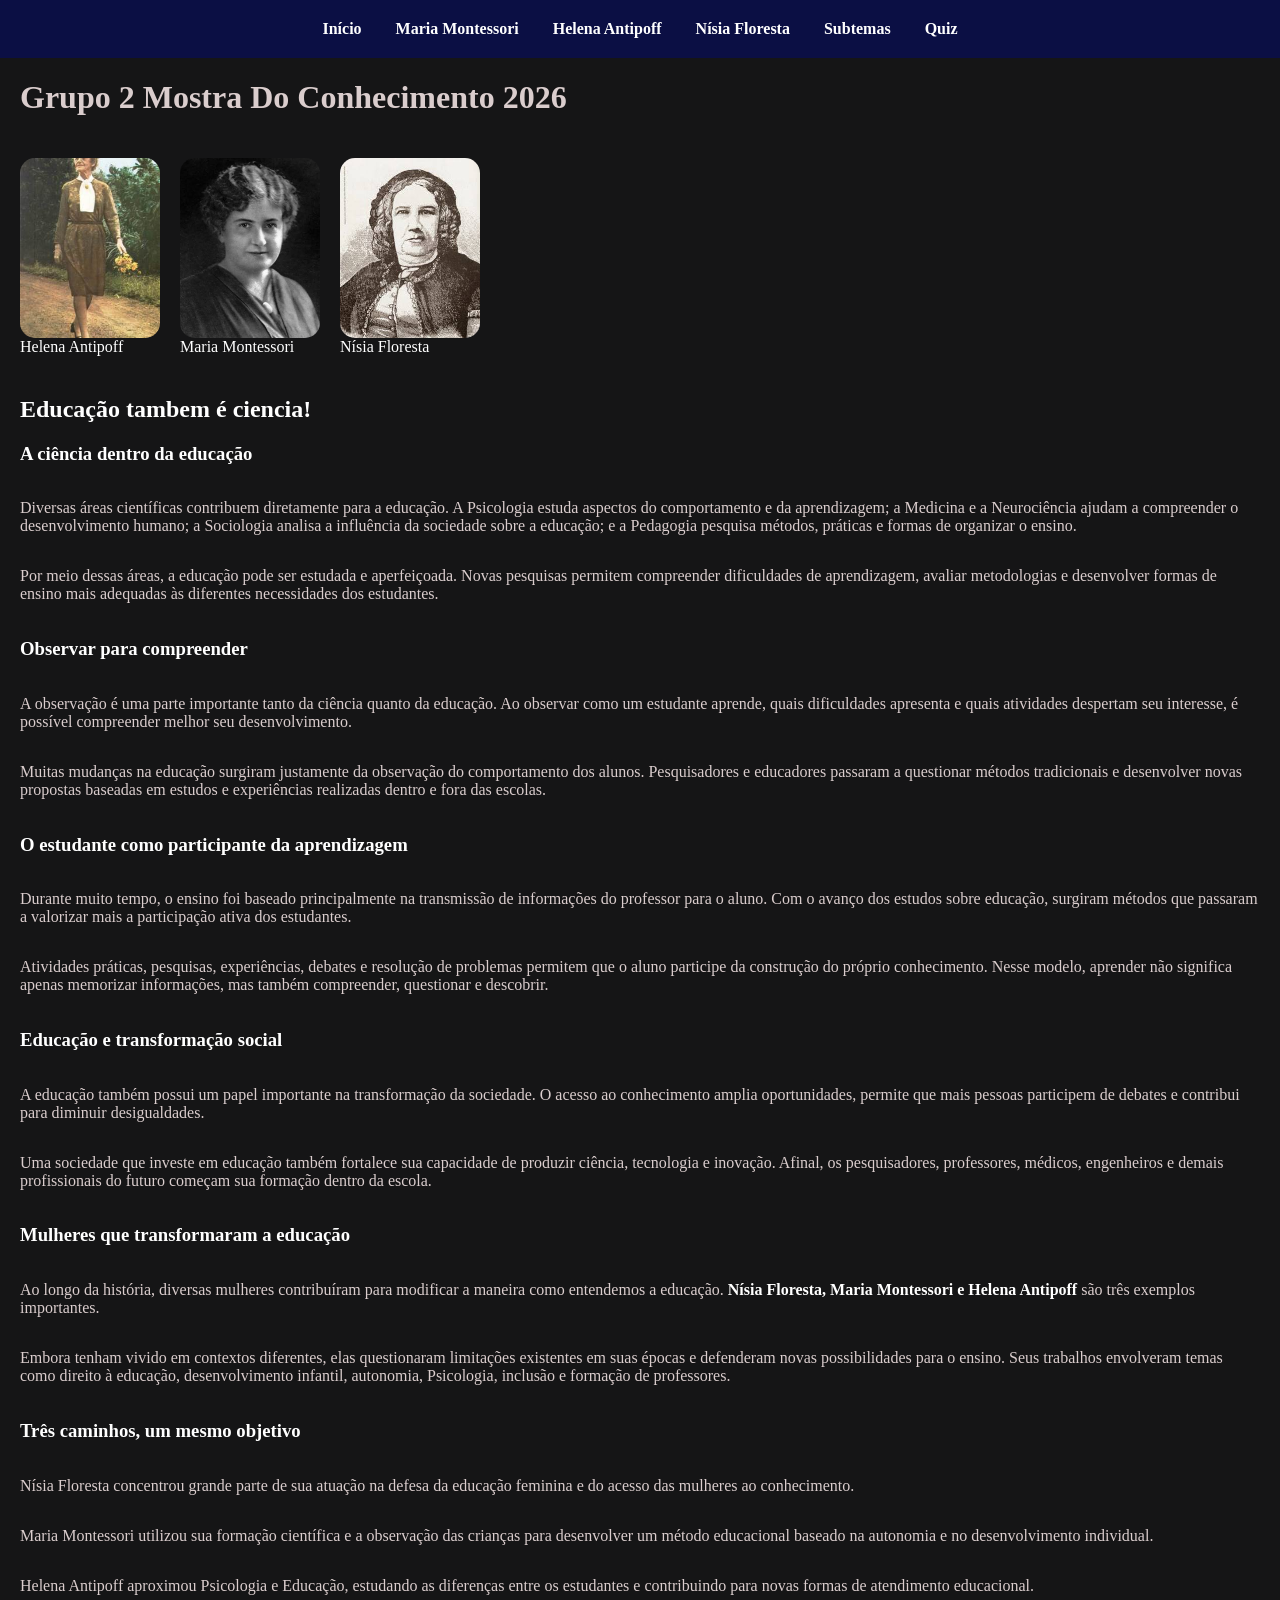
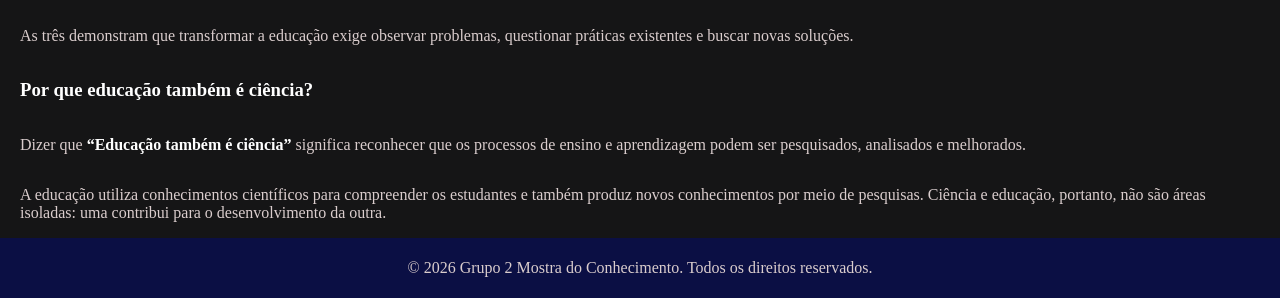
==== commit 8c6c0800: "Add files via upload" ====
--- a/index.html
+++ b/index.html
@@ -15,6 +15,7 @@
             <a href="Maria.html">Maria Montessori</a>
             <a href="Helena.html">Helena Antipoff</a>
             <a href="Nisia.html">Nísia Floresta</a>
+            <a href="subtemas.html">Subtemas</a>
             <a href="quiz.html">Quiz</a>
 </nav>
     <h1>Grupo 2 Mostra Do Conhecimento 2026</h1>
